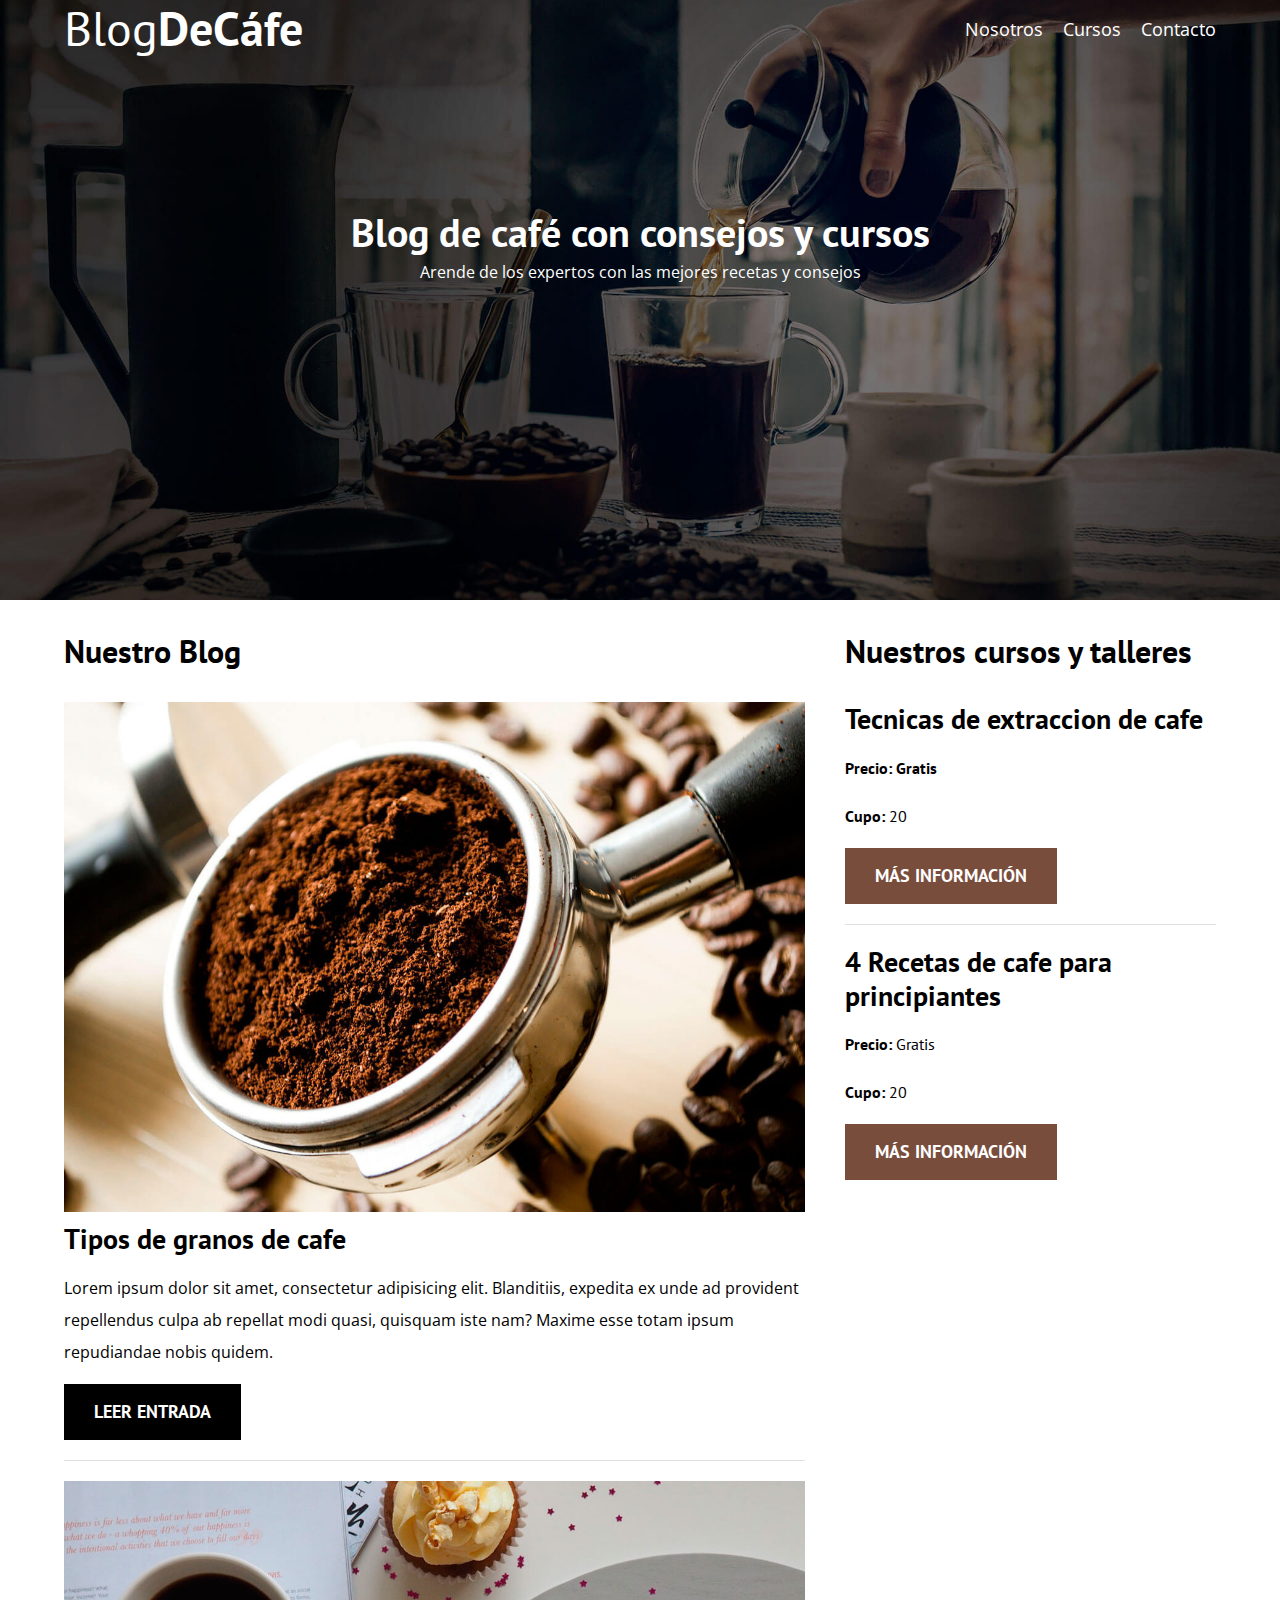
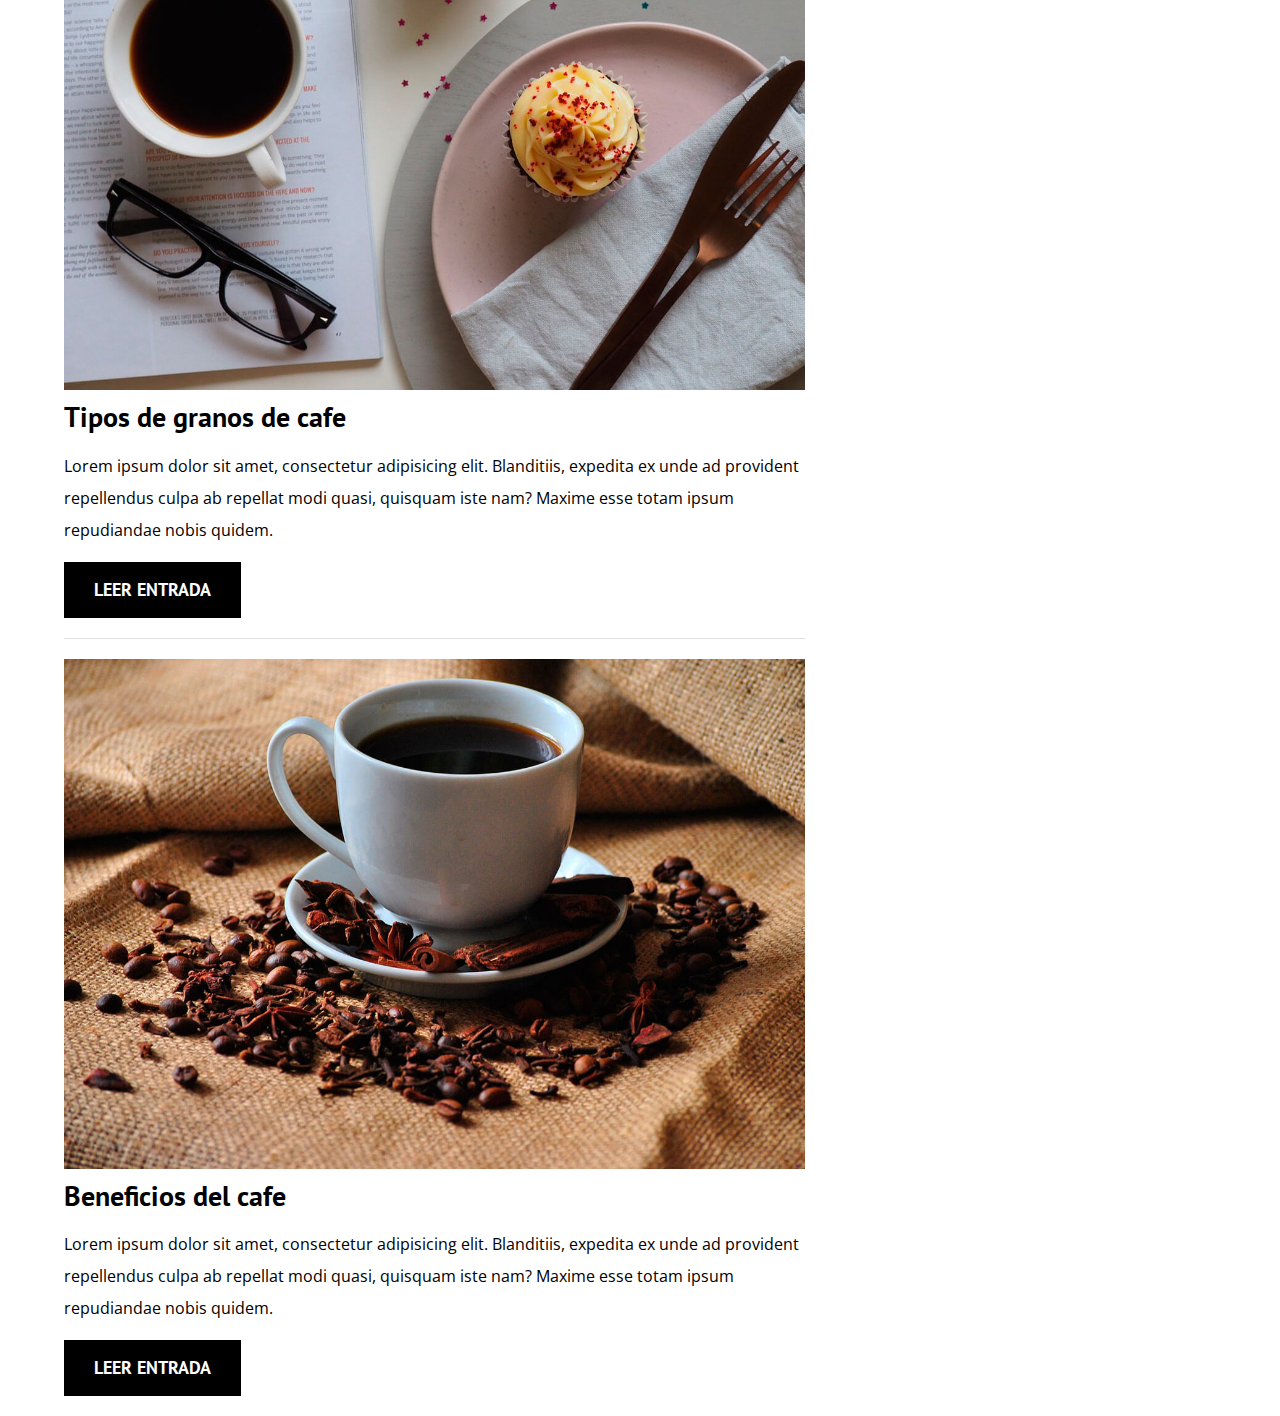
==== index.html @ 70fe3d3e "Contenido Terminado" ====
<!DOCTYPE html>
<html lang="en">
  <head>
    <meta charset="UTF-8" />
    <meta http-equiv="X-UA-Compatible" content="IE=edge" />
    <meta name="viewport" content="width=device-width, initial-scale=1.0" />
    <title>Blog de Cafe</title>

    <link rel="stylesheet" href="css/normalize.css" />
    <link rel="stylesheet" href="css/style.css" />

    <link rel="preconnect" href="https://fonts.googleapis.com" />
    <link rel="preconnect" href="https://fonts.gstatic.com" crossorigin />
    <link
      href="https://fonts.googleapis.com/css2?family=Open+Sans&family=PT+Sans:wght@400;700&display=swap"
      rel="stylesheet"
    />
  </head>
  <body>
    <header class="header">
      <div class="contenedor">
        <div class="barra">
          <a class="logo" href="index.html">
            <h1 class="logo__nombre no-margin centrar-texto">
              Blog<span class="logo__bold">DeCáfe</span>
            </h1>
          </a>
          <nav class="navegacion">
            <a href="#" class="navegacion__enlace">Nosotros</a
            ><a href="#" class="navegacion__enlace">Cursos</a
            ><a href="#" class="navegacion__enlace">Contacto</a>
          </nav>
        </div>
      </div>

      <div class="header__texto">
        <h2 class="no-margin">Blog de café con consejos y cursos</h2>
        <p class="no-margin">
          Arende de los expertos con las mejores recetas y consejos
        </p>
      </div>
    </header>

    <div class="contenedor contenido-principal">
      <main class="blog">
        <h3>Nuestro Blog</h3>
        <article class="entrada">
          <div class="entrada__imagen">
            <img src="img/blog1.jpg" alt="imagen blog" />
          </div>

          <div class="entrada__contenido">
            <h4 class="no-margin">Tipos de granos de cafe</h4>
            <p>
              Lorem ipsum dolor sit amet, consectetur adipisicing elit.
              Blanditiis, expedita ex unde ad provident repellendus culpa ab
              repellat modi quasi, quisquam iste nam? Maxime esse totam ipsum
              repudiandae nobis quidem.
            </p>
            <a href="entrada.html" class="boton boton--primario">Leer Entrada</a>
          </div>
        </article>

        <article class="entrada">
          <div class="entrada__imagen">
            <img src="img/blog2.jpg" alt="imagen blog" />
          </div>

          <div class="entrada__contenido">
            <h4 class="no-margin">Tipos de granos de cafe</h4>
            <p>
              Lorem ipsum dolor sit amet, consectetur adipisicing elit.
              Blanditiis, expedita ex unde ad provident repellendus culpa ab
              repellat modi quasi, quisquam iste nam? Maxime esse totam ipsum
              repudiandae nobis quidem.
            </p>
            <a href="entrada.html" class="boton boton--primario">Leer Entrada</a>
          </div>
        </article>

        <article class="entrada">
          <div class="entrada__imagen">
            <img src="img/blog3.jpg" alt="imagen blog" />
          </div>

          <div class="entrada__contenido">
            <h4 class="no-margin">Beneficios del cafe</h4>
            <p>
              Lorem ipsum dolor sit amet, consectetur adipisicing elit.
              Blanditiis, expedita ex unde ad provident repellendus culpa ab
              repellat modi quasi, quisquam iste nam? Maxime esse totam ipsum
              repudiandae nobis quidem.
            </p>
            <a href="entrada.html" class="boton boton--primario">Leer Entrada</a>
          </div>
        </article>
      </main>
      <aside class="sidebar">
        <h3>Nuestros cursos y talleres</h3>
        <ul class="cursos no-padding">
            <li class="widget-curso">
                <h4 class="no-margin">Tecnicas de extraccion de cafe</h4>
                <p class="widget-curso__label">Precio: 
                    <span class="Más Información">Gratis</span>
                </p>

                <p class="widget-curso__label">Cupo: 
                    <span class="widget-curso__info">20</span>
                </p>
                <a href="entrada.html" class="boton boton--secundario">Más Información</a>
            </li>

            <li class="widget-curso">
                <h4 class="no-margin">4 Recetas de cafe para principiantes</h4>
                <p class="widget-curso__label">Precio: 
                    <span class="widget-curso__info">Gratis</span>
                </p>

                <p class="widget-curso__label">Cupo: 
                    <span class="widget-curso__info">20</span>
                </p>
                <a href="entrada.html" class="boton boton--secundario">Más Información</a>
            </li>
        </ul>
      </aside>
    </div>
  </body>
</html>
---- css/style.css ----
:root {
  --fuenteHeading: "PT Sans", sans-serif;
  --fuenteParrafos: "Open Sans", sans-serif;

  --primario: #784d3c;
  --gris: #e1e1e1;
  --blanco: #fff;
  --negro: #000;
}

html {
  box-sizing: border-box;
  font-size: 62.5%; /* 1rem  =  10px*/
}

*,
*::before,
*::after {
  box-sizing: inherit;
}

body {
  font-family: var(--fuenteParrafos);
  font-size: 1.6rem;
  line-height: 2;
}

/**************************
GOBLALES
**************************/
.contenedor {
  max-width: 120rem;
  width: 90%;
  margin: 0 auto;
}

a {
  text-decoration: none;
}

h1,
h2,
h3,
h4 {
  font-family: var(--fuenteHeading);
  line-height: 1.2;
}

h1 {
  font-size: 4.8rem;
}

h2 {
  font-size: 4rem;
}

h3 {
  font-size: 3.2rem;
}

h4 {
  font-size: 2.8rem;
}

img {
  max-width: 100%;
}

/**************************
Utilidades
**************************/
.no-margin {
  margin: 0;
}

.no-padding {
  padding: 0;
}

.centrar-texto {
  text-align: center;
}

/**************************
HEADER
**************************/
.header {
  background-image: url(../img/banner.jpg);
  height: 60rem;
  background-size: cover;
  background-repeat: no-repeat;
  background-position: center center; /*el primer valor es para centrar vertical y horizontal*/
}

.header__texto {
  text-align: center;
  color: var(--blanco);
  margin-top: 5rem;
}

@media (min-width: 768px) {
  .header__texto {
    margin-top: 15rem;
  }
}

@media (min-width: 768px) {
  .barra {
    display: flex;
    justify-content: space-between;
    align-items: center;
  }
}

.logo {
  color: var(--blanco);
}

.logo__nombre {
  font-weight: 400;
}

.logo__bold {
  font-weight: 700;
}

@media (min-width: 768px) {
  .navegacion {
    display: flex;
    gap: 2rem;
  }
}

.navegacion__enlace {
  display: block;
  text-align: center;
  font-size: 1.8rem;
  color: var(--blanco);
}

/**************************
CONTENIDO PRINCIPAL
**************************/
@media (min-width: 768px) {
  .contenido-principal {
    display: grid;
    grid-template-columns: 2fr 1fr;
    gap: 4rem;
  }
}

.entrada {
  border-bottom: 1px solid var(--gris);
  margin-bottom: 2rem;
}

.entrada:last-of-type {
  border: none;
  margin-bottom: 0;
}

.boton{
    display: block;
    font-family: var(--fuenteHeading);
    color: var(--blanco);
    text-align: center;
    padding: 1rem 3rem;
    font-size: 1.8rem;
    text-transform: uppercase;
    font-weight: 700;
    margin-bottom: 2rem;
}

@media (min-width: 768px) {
   .boton{
       display: inline-block; /*este respeta los margenes mientraas que solo inline no */
   }
}

.boton--primario{
    background-color: var(--negro);
}


.boton--secundario{
    background-color: var(--primario);
}

.cursos{
    list-style: none;
}

.widget-curso{
border-bottom: 1px solid var(--gris);
margin-bottom: 2rem;
}

.widget-curso:last-of-type{
    border: none;
    margin-bottom: 0;
}

.widget-curso__label{
font-family: var(--fuenteHeading);
font-weight: 700;
}

.widget-curso__info{
    font-weight: 400; /*tambien puedes poner normal*/
}
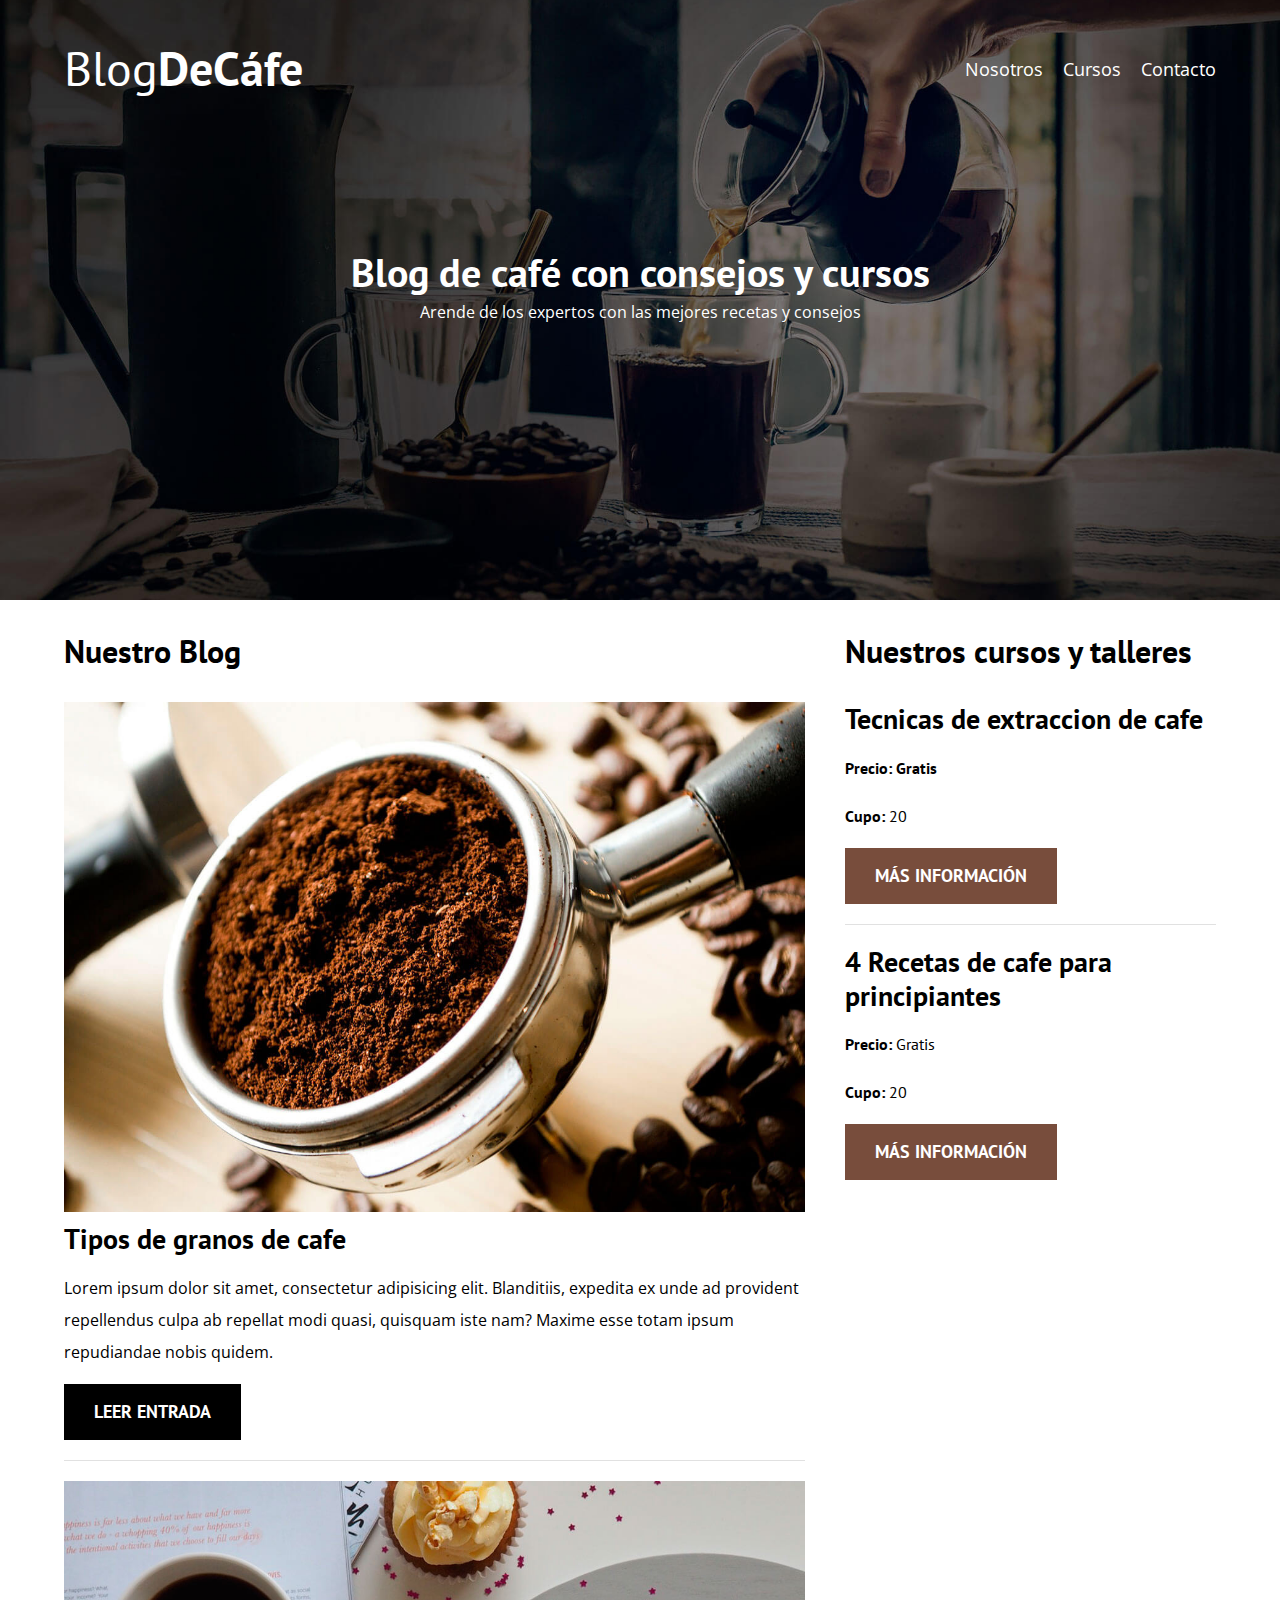
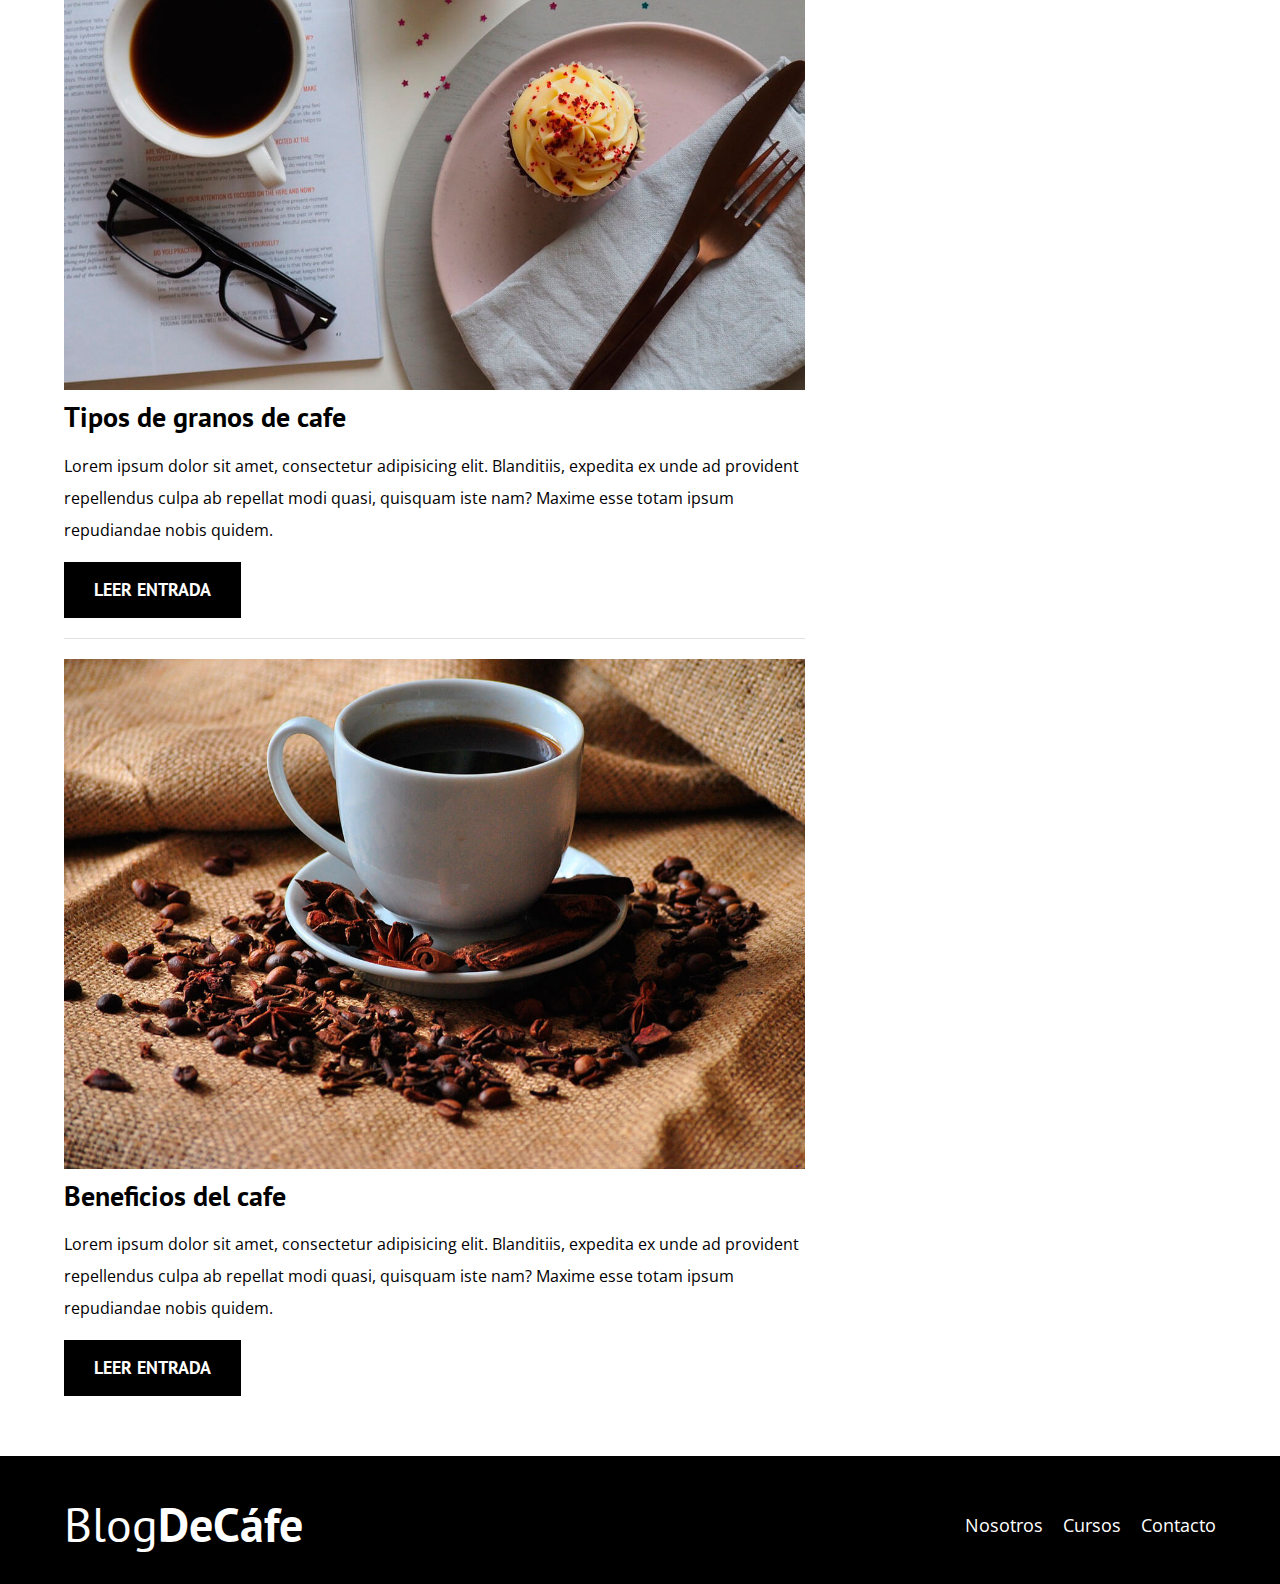
==== commit 1bd2be88: "Footer finalizado - y mejoras" ====
--- a/index.html
+++ b/index.html
@@ -57,7 +57,9 @@
               repellat modi quasi, quisquam iste nam? Maxime esse totam ipsum
               repudiandae nobis quidem.
             </p>
-            <a href="entrada.html" class="boton boton--primario">Leer Entrada</a>
+            <a href="entrada.html" class="boton boton--primario"
+              >Leer Entrada</a
+            >
           </div>
         </article>
 
@@ -74,7 +76,9 @@
               repellat modi quasi, quisquam iste nam? Maxime esse totam ipsum
               repudiandae nobis quidem.
             </p>
-            <a href="entrada.html" class="boton boton--primario">Leer Entrada</a>
+            <a href="entrada.html" class="boton boton--primario"
+              >Leer Entrada</a
+            >
           </div>
         </article>
 
@@ -91,38 +95,64 @@
               repellat modi quasi, quisquam iste nam? Maxime esse totam ipsum
               repudiandae nobis quidem.
             </p>
-            <a href="entrada.html" class="boton boton--primario">Leer Entrada</a>
+            <a href="entrada.html" class="boton boton--primario"
+              >Leer Entrada</a
+            >
           </div>
         </article>
       </main>
       <aside class="sidebar">
         <h3>Nuestros cursos y talleres</h3>
         <ul class="cursos no-padding">
-            <li class="widget-curso">
-                <h4 class="no-margin">Tecnicas de extraccion de cafe</h4>
-                <p class="widget-curso__label">Precio: 
-                    <span class="Más Información">Gratis</span>
-                </p>
+          <li class="widget-curso">
+            <h4 class="no-margin">Tecnicas de extraccion de cafe</h4>
+            <p class="widget-curso__label">
+              Precio:
+              <span class="Más Información">Gratis</span>
+            </p>
 
-                <p class="widget-curso__label">Cupo: 
-                    <span class="widget-curso__info">20</span>
-                </p>
-                <a href="entrada.html" class="boton boton--secundario">Más Información</a>
-            </li>
+            <p class="widget-curso__label">
+              Cupo:
+              <span class="widget-curso__info">20</span>
+            </p>
+            <a href="entrada.html" class="boton boton--secundario"
+              >Más Información</a
+            >
+          </li>
 
-            <li class="widget-curso">
-                <h4 class="no-margin">4 Recetas de cafe para principiantes</h4>
-                <p class="widget-curso__label">Precio: 
-                    <span class="widget-curso__info">Gratis</span>
-                </p>
+          <li class="widget-curso">
+            <h4 class="no-margin">4 Recetas de cafe para principiantes</h4>
+            <p class="widget-curso__label">
+              Precio:
+              <span class="widget-curso__info">Gratis</span>
+            </p>
 
-                <p class="widget-curso__label">Cupo: 
-                    <span class="widget-curso__info">20</span>
-                </p>
-                <a href="entrada.html" class="boton boton--secundario">Más Información</a>
-            </li>
+            <p class="widget-curso__label">
+              Cupo:
+              <span class="widget-curso__info">20</span>
+            </p>
+            <a href="entrada.html" class="boton boton--secundario"
+              >Más Información</a
+            >
+          </li>
         </ul>
       </aside>
     </div>
+    <footer class="footer">
+      <div class="contenedor">
+        <div class="barra">
+          <a class="logo" href="index.html">
+            <h1 class="logo__nombre no-margin centrar-texto">
+              Blog<span class="logo__bold">DeCáfe</span>
+            </h1>
+          </a>
+          <nav class="navegacion">
+            <a href="#" class="navegacion__enlace">Nosotros</a
+            ><a href="#" class="navegacion__enlace">Cursos</a
+            ><a href="#" class="navegacion__enlace">Contacto</a>
+          </nav>
+        </div>
+      </div>
+    </footer>
   </body>
 </html>
--- a/css/style.css
+++ b/css/style.css
@@ -5,7 +5,7 @@
   --primario: #784d3c;
   --gris: #e1e1e1;
   --blanco: #fff;
-  --negro: #000;
+  --negro: #000000;
 }
 
 html {
@@ -29,8 +29,9 @@
 GOBLALES
 **************************/
 .contenedor {
-  max-width: 120rem;
-  width: 90%;
+ /* max-width: 120rem;  --mientras haya espacio utiliza los 1200 px si no utiliza el 90%
+  width: 90%;*/
+  width: min(90%, 120rem); /*es lo mismo que los dos de arriba*/
   margin: 0 auto;
 }
 
@@ -102,6 +103,10 @@
   .header__texto {
     margin-top: 15rem;
   }
+}
+
+.barra{
+    padding-top: 4rem;
 }
 
 @media (min-width: 768px) {
@@ -208,3 +213,12 @@
 .widget-curso__info{
     font-weight: 400; /*tambien puedes poner normal*/
 }
+
+/**************************
+FOOTER
+**************************/
+.footer{
+    background-color: var(--negro);
+    padding-bottom: 3rem;
+    margin-top: 4rem;
+}
